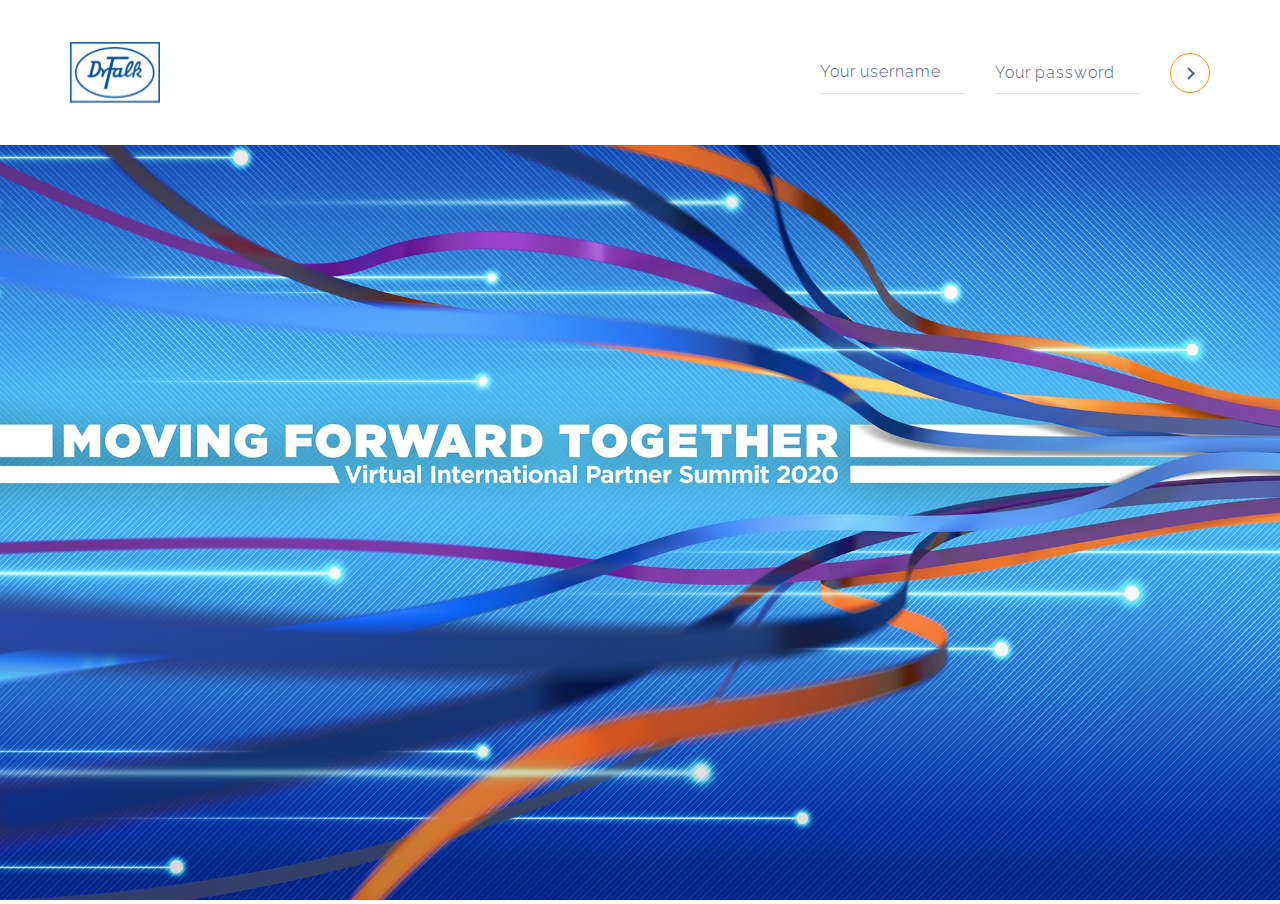
==== index.html @ 7efe1118 "Initial commit" ====
<!DOCTYPE html>
<html lang="de">

<head>
  <meta charset="utf-8" />
  <meta http-equiv="X-UA-Compatible" content="IE=edge" />
  <meta name="type" content="website" />
  <meta name="description" content="default" />
  <meta name="viewport" content="width=device-width, initial-scale=1 user-scalable=0" />
  <meta property="og:image" content="" />
  <title>Dr Falk</title>
  <link rel="stylesheet" href="css/app.css" />
  <link rel="stylesheet" href="js/fancybox/jquery.fancybox.min.css" />
  <link rel="shortcut icon" href="./img/fav/favicon.ico" type="image/x-icon">
  <meta name="msapplication-TileColor" content="" />
  <meta name="theme-color" content="#ffffff" />
</head>

<body class="enter-page">
  <header>
    <div class="wrapper">
      <div class="enter-container">
        <div class="enter-branding">
          <a href="/" title="branding">
            <img class="enter-branding__image" src="./img/logo.svg" alt="Company Logo" />
          </a>
        </div>
        <div class="enter-form">
          <form action="" class="form form-signup">
            <input id="signup-name" type="text" name="user_name" placeholder="Your username" required>
            <input id="signup-password" type="password" autocomplete="on" name="user_password"
              placeholder="Your password" required>
            <button class="disabled" id="submit" type="submit"></button>
          </form>
        </div>
      </div>
    </div>
  </header>
  <main>
    <section class="main-bg">
      <div class="picture">
        <img class="hero__image" src="./img/hero.jpg" alt="Hero img" />
      </div>
    </section>
  </main>
  <script src="./js/jquery-3.5.1.min.js"></script>
  <script src="./js/pass.js"></script>
</body>

</html>
---- css/app.css ----
@charset "UTF-8";
/* font-family: "Raleway"; */
@font-face {
  font-family: "Raleway-Light";
  src: url("../fonts/Raleway-Light.ttf");
  font-weight: 300;
  font-style: normal;
  font-display: block;
}

@font-face {
  font-family: "Raleway-Regular";
  src: url("../fonts/Raleway-Regular.ttf");
  font-weight: 400;
  font-style: normal;
  font-display: block;
}

@font-face {
  font-family: "Raleway-Medium";
  src: url("../fonts/Raleway-Medium.ttf");
  font-weight: 500;
  font-style: normal;
  font-display: block;
}

@font-face {
  font-family: "Raleway-SemiBold";
  src: url("../fonts/Raleway-SemiBold.ttf");
  font-weight: 600;
  font-style: normal;
  font-display: block;
}

@font-face {
  font-family: "Raleway-Bold";
  src: url("../fonts/Raleway-Bold.ttf");
  font-weight: 700;
  font-style: normal;
  font-display: block;
}

@font-face {
  font-family: 'fontello';
  src: url("../fonts/fontello/fontello.eot?87570221");
  src: url("../fonts/fontello/fontello.eot?87570221#iefix") format("embedded-opentype"), url("../fonts/fontello/fontello.woff2?87570221") format("woff2"), url("../fonts/fontello/fontello.woff?87570221") format("woff"), url("../fonts/fontello/fontello.ttf?87570221") format("truetype"), url("../fonts/fontello/fontello.svg?87570221#fontello") format("svg");
  font-weight: normal;
  font-style: normal;
}

/**
 *  Clearfix
 *
 *  Usage: append to container, that contains floated elements - @include clearfix;
 */
/**
 *  «Respond to» mixin
 *
 *  Mixin to manage responsive breakpoints
 *  @param {String} $breakpoint - Breakpoint name
 *  @author Hugo Giraudel
 *
 *  @require $breakpoints
 */
/**
 *  Placeholder
 *
 *  Usage: append to input fields
 */
/**
 *  Colors
 */
/**
 *  Fonts
 */
/**
 *  Global elements
 */
/**
 *  Reset defaults
 */
html,
body {
  height: 100%;
  font-family: "Raleway-Light";
  margin: 0;
  padding: 0;
  color: #312E2A;
  -webkit-transition: all 0.3s ease-in-out;
  transition: all 0.3s ease-in-out;
}

body.active {
  overflow: hidden;
}

body.enter-page {
  position: relative;
}

body.enter-page header {
  position: absolute;
  background: white;
  width: 100%;
  top: 0;
  right: 0;
}

main,
.main-bg,
.picture {
  height: inherit;
}

ul {
  margin: 0;
  padding: 0;
  list-style: none;
}

a {
  text-decoration: none;
  color: #0050A0;
}

img {
  width: 100%;
  height: 100%;
}

.wrapper {
  max-width: 1440px;
  padding: 0 70px;
  width: 100%;
  display: -webkit-box;
  display: -ms-flexbox;
  display: flex;
  margin: 0 auto;
  -webkit-box-sizing: border-box;
          box-sizing: border-box;
}

@media (max-width: 1024px) {
  .wrapper {
    padding: 0 20px;
  }
}

.general-wrapper {
  display: -webkit-box;
  display: -ms-flexbox;
  display: flex;
  -webkit-box-align: stretch;
      -ms-flex-align: stretch;
          align-items: stretch;
  -webkit-box-pack: stretch;
      -ms-flex-pack: stretch;
          justify-content: stretch;
  min-height: 100vh;
  -webkit-box-orient: vertical;
  -webkit-box-direction: normal;
      -ms-flex-direction: column;
          flex-direction: column;
  overflow: hidden;
}

.general-wrapper main {
  margin-top: 140px;
  background-color: #F9F8FC;
  -webkit-box-flex: 1;
      -ms-flex-positive: 1;
          flex-grow: 1;
}

@media (max-width: 768px) {
  .general-wrapper main {
    margin-top: 78px;
  }
}

/**
 *  Grids generator.
 *
 *  @author   Luke Kortunov
 *  @version  1.0
 */
.container {
  margin: 0 auto;
  -webkit-box-sizing: border-box;
          box-sizing: border-box;
  width: 1200px;
  padding: 0 0;
  max-width: 100%;
}

@media all and (max-width: 1200px) {
  .container {
    width: 1200px;
    padding: 0 10px;
  }
}

@media all and (max-width: 980px) {
  .container {
    width: calc( 100% - 20px);
    padding: 0 10px;
  }
}

.container .row {
  display: -webkit-box;
  display: -ms-flexbox;
  display: flex;
  -webkit-box-flex: 0;
      -ms-flex-positive: 0;
          flex-grow: 0;
  -ms-flex-negative: 0;
      flex-shrink: 0;
  width: 1200px;
  max-width: 100%;
}

@media all and (max-width: 1200px) {
  .container .row {
    width: 1180px;
  }
}

@media all and (max-width: 767px) {
  .container .row {
    -webkit-box-orient: vertical;
    -webkit-box-direction: normal;
        -ms-flex-direction: column;
            flex-direction: column;
    width: 100%;
  }
}

.container .row .col {
  width: 100px;
  padding: 0 15px;
  -webkit-box-sizing: border-box;
          box-sizing: border-box;
}

@media all and (max-width: 1200px) {
  .container .row .col {
    width: 98.33333px;
    padding: 0 10px;
  }
}

@media all and (max-width: 980px) {
  .container .row .col {
    width: 100%;
    padding: 0 10px;
  }
}

.container .row .col.col-1 {
  width: 100px;
}

@media all and (max-width: 1200px) {
  .container .row .col.col-1 {
    width: 98.33333px;
    padding: 0 10px;
  }
}

@media all and (max-width: 767px) {
  .container .row .col.col-1 {
    width: 100%;
    padding: 0 10px;
  }
}

.container .row .col.col-2 {
  width: 200px;
}

@media all and (max-width: 1200px) {
  .container .row .col.col-2 {
    width: 196.66667px;
    padding: 0 10px;
  }
}

@media all and (max-width: 767px) {
  .container .row .col.col-2 {
    width: 100%;
    padding: 0 10px;
  }
}

.container .row .col.col-3 {
  width: 300px;
}

@media all and (max-width: 1200px) {
  .container .row .col.col-3 {
    width: 295px;
    padding: 0 10px;
  }
}

@media all and (max-width: 767px) {
  .container .row .col.col-3 {
    width: 100%;
    padding: 0 10px;
  }
}

.container .row .col.col-4 {
  width: 400px;
}

@media all and (max-width: 1200px) {
  .container .row .col.col-4 {
    width: 393.33333px;
    padding: 0 10px;
  }
}

@media all and (max-width: 767px) {
  .container .row .col.col-4 {
    width: 100%;
    padding: 0 10px;
  }
}

.container .row .col.col-5 {
  width: 500px;
}

@media all and (max-width: 1200px) {
  .container .row .col.col-5 {
    width: 491.66667px;
    padding: 0 10px;
  }
}

@media all and (max-width: 767px) {
  .container .row .col.col-5 {
    width: 100%;
    padding: 0 10px;
  }
}

.container .row .col.col-6 {
  width: 600px;
}

@media all and (max-width: 1200px) {
  .container .row .col.col-6 {
    width: 590px;
    padding: 0 10px;
  }
}

@media all and (max-width: 767px) {
  .container .row .col.col-6 {
    width: 100%;
    padding: 0 10px;
  }
}

.container .row .col.col-7 {
  width: 700px;
}

@media all and (max-width: 1200px) {
  .container .row .col.col-7 {
    width: 688.33333px;
    padding: 0 10px;
  }
}

@media all and (max-width: 767px) {
  .container .row .col.col-7 {
    width: 100%;
    padding: 0 10px;
  }
}

.container .row .col.col-8 {
  width: 800px;
}

@media all and (max-width: 1200px) {
  .container .row .col.col-8 {
    width: 786.66667px;
    padding: 0 10px;
  }
}

@media all and (max-width: 767px) {
  .container .row .col.col-8 {
    width: 100%;
    padding: 0 10px;
  }
}

.container .row .col.col-9 {
  width: 900px;
}

@media all and (max-width: 1200px) {
  .container .row .col.col-9 {
    width: 885px;
    padding: 0 10px;
  }
}

@media all and (max-width: 767px) {
  .container .row .col.col-9 {
    width: 100%;
    padding: 0 10px;
  }
}

.container .row .col.col-10 {
  width: 1000px;
}

@media all and (max-width: 1200px) {
  .container .row .col.col-10 {
    width: 983.33333px;
    padding: 0 10px;
  }
}

@media all and (max-width: 767px) {
  .container .row .col.col-10 {
    width: 100%;
    padding: 0 10px;
  }
}

.container .row .col.col-11 {
  width: 1100px;
}

@media all and (max-width: 1200px) {
  .container .row .col.col-11 {
    width: 1081.66667px;
    padding: 0 10px;
  }
}

@media all and (max-width: 767px) {
  .container .row .col.col-11 {
    width: 100%;
    padding: 0 10px;
  }
}

.container .row .col.col-12 {
  width: 1200px;
}

@media all and (max-width: 1200px) {
  .container .row .col.col-12 {
    width: 1180px;
    padding: 0 10px;
  }
}

@media all and (max-width: 767px) {
  .container .row .col.col-12 {
    width: 100%;
    padding: 0 10px;
  }
}

/**
 *  Clearfix
 *
 *  Usage: append to container, that contains floated elements - @include clearfix;
 */
/**
 *  «Respond to» mixin
 *
 *  Mixin to manage responsive breakpoints
 *  @param {String} $breakpoint - Breakpoint name
 *  @author Hugo Giraudel
 *
 *  @require $breakpoints
 */
/**
 *  Placeholder
 *
 *  Usage: append to input fields
 */
#overlay {
  top: 0;
  left: 0;
  width: 100%;
  height: 100%;
  display: none;
  position: fixed;
  -webkit-box-align: center;
      -ms-flex-align: center;
          align-items: center;
  -webkit-box-pack: center;
      -ms-flex-pack: center;
          justify-content: center;
  background-color: rgba(0, 0, 0, 0.75);
}

#overlay .modal {
  -webkit-box-flex: 1;
      -ms-flex-positive: 1;
          flex-grow: 1;
  display: none;
  max-width: 50%;
  max-height: 70%;
  min-width: 320px;
  -ms-flex-preferred-size: auto;
      flex-basis: auto;
  min-height: 320px;
  background-color: #ffffff;
}

.spinner {
  display: block;
  -webkit-box-sizing: border-box;
          box-sizing: border-box;
  cursor: pointer;
  z-index: 102;
  height: 13px;
  width: 22px;
  margin: 6px 2px;
}

@media (min-width: 769px) {
  .spinner {
    display: none;
  }
}

.spinner .spinner-line {
  -webkit-transition: all 0.3s;
  transition: all 0.3s;
  -webkit-box-sizing: border-box;
          box-sizing: border-box;
  position: absolute;
  height: 2px;
  width: 20px;
  background-color: #506479;
}

.spinner .horizontal {
  -webkit-transition: all 0.3s;
  transition: all 0.3s;
  -webkit-box-sizing: border-box;
          box-sizing: border-box;
  position: relative;
  float: left;
  margin-top: 3px;
}

.spinner .diagonal.part-1 {
  position: relative;
  -webkit-transition: all 0.3s;
  transition: all 0.3s;
  -webkit-box-sizing: border-box;
          box-sizing: border-box;
  float: left;
}

.spinner .diagonal.part-2 {
  -webkit-transition: all 0.3s;
  transition: all 0.3s;
  -webkit-box-sizing: border-box;
          box-sizing: border-box;
  position: relative;
  float: left;
  margin-top: 3px;
}

.spinner .spinner-line.active.horizontal {
  -webkit-transition: all 0.3s;
  transition: all 0.3s;
  -webkit-box-sizing: border-box;
          box-sizing: border-box;
  opacity: 0;
  margin-top: 0;
}

.spinner .spinner-line.active.diagonal.part-1 {
  -webkit-transition: all 0.3s;
  transition: all 0.3s;
  -webkit-box-sizing: border-box;
          box-sizing: border-box;
  -webkit-transform: rotate(135deg);
          transform: rotate(135deg);
  margin-top: 6px;
}

.spinner .spinner-line.active.diagonal.part-2 {
  -webkit-transition: all 0.3s;
  transition: all 0.3s;
  -webkit-box-sizing: border-box;
          box-sizing: border-box;
  -webkit-transform: rotate(-135deg);
          transform: rotate(-135deg);
  margin-top: -4px;
}

button,
.button {
  -webkit-transition: all 0.3s ease-in-out;
  transition: all 0.3s ease-in-out;
  cursor: pointer;
  font-family: "Raleway-Bold";
  font-size: 14px;
  line-height: 30px;
  letter-spacing: -0.015em;
  background-color: #ffffff;
  color: #506479;
  padding: 0 32px;
  border: 1px solid #F39100;
  -webkit-box-sizing: border-box;
          box-sizing: border-box;
  border-radius: 50px;
}

button:hover,
.button:hover {
  -webkit-transition: all 0.3s ease-in-out;
  transition: all 0.3s ease-in-out;
  color: #ffffff;
  background-color: #F39100;
}

button:focus, button:active,
.button:focus,
.button:active {
  outline: none;
}

.video-popup--close {
  position: absolute;
  cursor: pointer;
  display: -webkit-box;
  display: -ms-flexbox;
  display: flex;
  width: 70px;
  height: 70px;
  background-color: #F39100;
  -webkit-box-align: center;
      -ms-flex-align: center;
          align-items: center;
  text-align: center;
  -webkit-box-pack: center;
      -ms-flex-pack: center;
          justify-content: center;
  top: 0;
  right: 0;
  z-index: 2;
}

@media (max-width: 768px) {
  .video-popup--close {
    width: 45px;
    height: 45px;
  }
}

.video-popup--close:before {
  -webkit-transition: all 0.3s ease-in-out;
  transition: all 0.3s ease-in-out;
  position: absolute;
  content: '';
  background-color: #ffffff;
  height: 3px;
  width: 22px;
  border-radius: 50px;
  -webkit-transform: rotate(135deg);
          transform: rotate(135deg);
}

.video-popup--close:after {
  -webkit-transition: all 0.3s ease-in-out;
  transition: all 0.3s ease-in-out;
  position: absolute;
  content: '';
  background-color: #ffffff;
  height: 3px;
  width: 22px;
  border-radius: 50px;
  -webkit-transform: rotate(-135deg);
          transform: rotate(-135deg);
}

.video-popup--close:hover:after {
  -webkit-transition: all 0.3s ease-in-out;
  transition: all 0.3s ease-in-out;
  -webkit-transform: rotate(-135deg) scale(1.5);
          transform: rotate(-135deg) scale(1.5);
}

.video-popup--close:hover:before {
  -webkit-transition: all 0.3s ease-in-out;
  transition: all 0.3s ease-in-out;
  -webkit-transform: rotate(135deg) scale(1.5);
          transform: rotate(135deg) scale(1.5);
}

.sdnicbsun-play:before {
  content: "" !important;
  position: absolute;
  top: 0;
  left: 0;
  width: 94px;
  height: 94px;
  display: block;
  background-color: rgba(243, 145, 0, 0.5);
  border-radius: 50%;
  background-image: url(../img/play-button.svg);
  background-position: center;
  background-repeat: no-repeat;
}

/**components*/
header .header-fixed-wrapper {
  position: fixed;
  top: 0;
  left: 0;
  width: 100%;
  -webkit-box-sizing: border-box;
          box-sizing: border-box;
  background-color: white;
  z-index: 1001;
}

header .header-fixed-wrapper .wrapper {
  display: -webkit-box;
  display: -ms-flexbox;
  display: flex;
  -webkit-box-align: center;
      -ms-flex-align: center;
          align-items: center;
  -webkit-box-pack: justify;
      -ms-flex-pack: justify;
          justify-content: space-between;
  padding-top: 37px;
  padding-bottom: 37px;
}

@media (max-width: 768px) {
  header .header-fixed-wrapper .wrapper {
    padding-top: 20px;
    padding-bottom: 20px;
  }
}

header .header-fixed-wrapper .header__navigation {
  margin-left: auto;
}

@media (max-width: 768px) {
  header .header-fixed-wrapper .header__navigation {
    -webkit-transition: all 0.3s ease-in-out;
    transition: all 0.3s ease-in-out;
    display: block;
    position: fixed;
    right: 0;
    top: 0;
    -ms-flex-wrap: wrap;
        flex-wrap: wrap;
    width: 0;
    background-color: white;
    height: 100%;
    overflow: hidden;
    z-index: 5;
  }
  header .header-fixed-wrapper .header__navigation.active {
    -webkit-transition: all 0.3s ease-in-out;
    transition: all 0.3s ease-in-out;
    width: 50%;
  }
}

@media (max-width: 768px) and (max-width: 640px) {
  header .header-fixed-wrapper .header__navigation.active {
    width: 75%;
    overflow: auto;
  }
}

header .header-fixed-wrapper .header__navigation .bar-branding {
  display: none;
}

@media (max-width: 768px) {
  header .header-fixed-wrapper .header__navigation .bar-branding {
    display: block;
    position: absolute;
    top: 30px;
    left: 40px;
  }
}

header .header-fixed-wrapper .header__navigation .bar-branding .branding__image {
  max-width: 80px;
}

@media (max-width: 768px) {
  header .header-fixed-wrapper .header__navigation .navbar {
    padding: 110px 20px;
  }
}

header .header-fixed-wrapper .header__navigation .navbar .navbar__list {
  display: -webkit-box;
  display: -ms-flexbox;
  display: flex;
  -webkit-box-align: center;
      -ms-flex-align: center;
          align-items: center;
}

@media (max-width: 768px) {
  header .header-fixed-wrapper .header__navigation .navbar .navbar__list {
    display: block;
  }
}

header .header-fixed-wrapper .header__navigation .navbar li {
  -webkit-transition: all 0.3s ease-in-out;
  transition: all 0.3s ease-in-out;
  position: relative;
  padding-bottom: 10px;
  margin-right: 42px;
}

@media (max-width: 992px) {
  header .header-fixed-wrapper .header__navigation .navbar li {
    margin-right: 20px;
  }
}

@media (max-width: 768px) {
  header .header-fixed-wrapper .header__navigation .navbar li {
    margin-right: 0;
    padding: 20px 15px 20px;
  }
}

header .header-fixed-wrapper .header__navigation .navbar li.active:before {
  -webkit-transition: all 0.3s ease-in-out;
  transition: all 0.3s ease-in-out;
  position: absolute;
  content: '';
  display: block;
  width: 7px;
  height: 7px;
  background: #F39100;
  border-radius: 50%;
  bottom: 0;
  left: 50%;
  -webkit-transform: translateX(-50%);
          transform: translateX(-50%);
}

@media (max-width: 768px) {
  header .header-fixed-wrapper .header__navigation .navbar li.active:before {
    bottom: auto;
    top: 50%;
    left: 0;
    -webkit-transform: translateX(0);
            transform: translateX(0);
    -webkit-transform: translateY(-50%);
            transform: translateY(-50%);
  }
}

header .header-fixed-wrapper .header__navigation .navbar li.active a {
  font-family: "Raleway-Bold";
}

header .header-fixed-wrapper .header__navigation .navbar li a {
  font-family: "Raleway-Regular";
  font-size: 16px;
  color: #506479;
}

header .header-fixed-wrapper .header__navigation .navbar li:last-child {
  margin-right: 0;
}

header .branding__image {
  max-width: 90px;
}

@media (max-width: 768px) {
  header .branding__image {
    max-width: 50px;
  }
}

.overflow-menu {
  -webkit-transition: all 0.3s ease-in-out;
  transition: all 0.3s ease-in-out;
  z-index: -1;
  opacity: 0;
}

.header__navigation.active + .overflow-menu {
  -webkit-transition: all 0.3s ease-in-out;
  transition: all 0.3s ease-in-out;
  background-color: #506479;
  position: fixed;
  opacity: 0.8;
  width: 100vw;
  height: 100vh;
  top: 0;
  bottom: 0;
  left: 0;
  right: 0;
  z-index: 2;
}

.media,
.stream,
.survey {
  padding: 48px 0 60px;
}

.media .media-box,
.stream .media-box,
.survey .media-box {
  margin: 60px 0 0;
}

.media-main-title,
.stream-main-title,
.survey-main-title {
  max-width: 650px;
  padding-left: 90px;
}

@media (max-width: 992px) {
  .media-main-title,
  .stream-main-title,
  .survey-main-title {
    max-width: 100%;
    padding: 0 40px 0 20px;
  }
}

@media (max-width: 640px) {
  .media-main-title,
  .stream-main-title,
  .survey-main-title {
    padding: 0 20px 0 0;
  }
}

.media-main-title--text,
.stream-main-title--text,
.survey-main-title--text {
  max-width: 100%;
  margin-bottom: 22px;
}

.media-main-title--text .text-conteiner,
.stream-main-title--text .text-conteiner,
.survey-main-title--text .text-conteiner {
  display: -webkit-box;
  display: -ms-flexbox;
  display: flex;
  -ms-flex-wrap: wrap;
      flex-wrap: wrap;
}

.media-main-title--text .text-conteiner p,
.stream-main-title--text .text-conteiner p,
.survey-main-title--text .text-conteiner p {
  max-width: 530px;
  font-size: 18px;
  line-height: 30px;
  letter-spacing: -0.015em;
  margin-right: auto;
}

.media-title,
.stream-title,
.survey-title {
  font-family: "Raleway-Bold";
  font-size: 18px;
  line-height: 30px;
  letter-spacing: -0.015em;
  color: #506479;
  margin: 0;
}

.media-subtitle,
.stream-subtitle,
.survey-subtitle {
  max-width: 650px;
  font-family: "Raleway-Bold";
  font-size: 60px;
  line-height: 75px;
  letter-spacing: -0.015em;
  color: #0050A0;
  margin: 30px 0 15px 0;
}

@media (max-width: 468px) {
  .media-subtitle,
  .stream-subtitle,
  .survey-subtitle {
    font-size: 40px;
    line-height: 45px;
  }
}

.media-text,
.stream-text,
.survey-text {
  font-family: "Raleway-Regular";
  font-size: 16px;
  line-height: 35px;
  letter-spacing: -0.015em;
  color: #312E2A;
  max-width: 487px;
}

@media (max-width: 992px) {
  .media-text,
  .stream-text,
  .survey-text {
    max-width: 100%;
  }
}

.enter-container {
  width: 100%;
  display: -webkit-box;
  display: -ms-flexbox;
  display: flex;
  -webkit-box-pack: justify;
      -ms-flex-pack: justify;
          justify-content: space-between;
  padding: 40px 0;
}

@media (max-width: 640px) {
  .enter-container {
    -webkit-box-orient: vertical;
    -webkit-box-direction: normal;
        -ms-flex-direction: column;
            flex-direction: column;
  }
}

.enter-container .enter-branding__image {
  max-width: 90px;
}

.enter-container .enter-form {
  display: -webkit-box;
  display: -ms-flexbox;
  display: flex;
  -webkit-box-align: center;
      -ms-flex-align: center;
          align-items: center;
}

@media (max-width: 640px) {
  .enter-container .enter-form {
    padding: 40px 0 0;
  }
}

.enter-container .enter-form form {
  height: 100%;
  -webkit-box-align: center;
      -ms-flex-align: center;
          align-items: center;
  text-align: center;
  display: -webkit-box;
  display: -ms-flexbox;
  display: flex;
}

@media (max-width: 640px) {
  .enter-container .enter-form form {
    -ms-flex-wrap: wrap;
        flex-wrap: wrap;
    margin: auto;
  }
}

.enter-container .enter-form form input {
  -webkit-appearance: none;
  -moz-appearance: none;
  appearance: none;
  line-height: 2;
  border-radius: 0;
  -webkit-transition: all 0.3s ease-in-out;
  transition: all 0.3s ease-in-out;
  font-family: "Raleway-Light";
  font-size: 16px;
  letter-spacing: 0.89px;
  color: #506479;
  -webkit-box-sizing: border-box;
          box-sizing: border-box;
  background: transparent;
  border: none;
  border-bottom: 1px solid #E5E5E5;
  width: 145px;
  padding: 5px 0;
  margin-right: 30px;
  outline: none;
}

@media (max-width: 640px) {
  .enter-container .enter-form form input {
    width: 100%;
    margin: 20px 0;
  }
}

.enter-container .enter-form form input[type="password"] {
  /* For safety - reset parent styles, that can break glyph codes*/
  font-variant: normal;
  text-transform: none;
  letter-spacing: 5px;
  -webkit-appearance: none;
  -moz-appearance: none;
  appearance: none;
  line-height: 2;
  border-radius: 0;
  font-family: "fontello";
  font-size: 16px;
}

.enter-container .enter-form form input::-webkit-input-placeholder {
  -webkit-appearance: none;
  -moz-appearance: none;
  appearance: none;
  border-radius: 0;
  font-family: "Raleway-Light";
  font-size: 16px;
  letter-spacing: 0.89px;
  color: #506479;
  background: transparent;
}

.enter-container .enter-form form input:-ms-input-placeholder {
  -webkit-appearance: none;
  -moz-appearance: none;
  appearance: none;
  border-radius: 0;
  font-family: "Raleway-Light";
  font-size: 16px;
  letter-spacing: 0.89px;
  color: #506479;
  background: transparent;
}

.enter-container .enter-form form input::-ms-input-placeholder {
  -webkit-appearance: none;
  -moz-appearance: none;
  appearance: none;
  border-radius: 0;
  font-family: "Raleway-Light";
  font-size: 16px;
  letter-spacing: 0.89px;
  color: #506479;
  background: transparent;
}

.enter-container .enter-form form input::placeholder {
  -webkit-appearance: none;
  -moz-appearance: none;
  appearance: none;
  border-radius: 0;
  font-family: "Raleway-Light";
  font-size: 16px;
  letter-spacing: 0.89px;
  color: #506479;
  background: transparent;
}

.enter-container .enter-form form button {
  cursor: pointer;
  -webkit-transition: all 0.3s ease-in-out;
  transition: all 0.3s ease-in-out;
  width: 40px;
  height: 40px;
  border-radius: 50%;
  padding: 0;
  background-color: #F39100;
  border: 1px solid #F39100;
  position: relative;
  pointer-events: auto;
  outline: none;
}

@media (max-width: 640px) {
  .enter-container .enter-form form button {
    margin: auto;
  }
}

.enter-container .enter-form form button:before {
  -webkit-transition: all 0.3s ease-in-out;
  transition: all 0.3s ease-in-out;
  position: absolute;
  content: '';
  background-color: #ffffff;
  width: 9px;
  height: 2px;
  display: block;
  border-radius: 6px;
  top: 45%;
  left: 52%;
  -webkit-transform: translate(-50%, -50%) rotate(45deg);
          transform: translate(-50%, -50%) rotate(45deg);
}

.enter-container .enter-form form button:after {
  -webkit-transition: all 0.3s ease-in-out;
  transition: all 0.3s ease-in-out;
  position: absolute;
  content: '';
  background-color: #ffffff;
  width: 9px;
  height: 2px;
  display: block;
  border-radius: 6px;
  top: 58%;
  left: 52%;
  -webkit-transform: translate(-50%, -50%) rotate(-45deg);
          transform: translate(-50%, -50%) rotate(-45deg);
}

.enter-container .enter-form form button.disabled {
  -webkit-transition: all 0.3s ease-in-out;
  transition: all 0.3s ease-in-out;
  pointer-events: none;
  background-color: transparent;
}

.enter-container .enter-form form button.disabled:before {
  -webkit-transition: all 0.3s ease-in-out;
  transition: all 0.3s ease-in-out;
  background-color: #506479;
}

.enter-container .enter-form form button.disabled:after {
  -webkit-transition: all 0.3s ease-in-out;
  transition: all 0.3s ease-in-out;
  background-color: #506479;
}

.main-bg .picture .hero__image {
  -o-object-fit: cover;
     object-fit: cover;
  -o-object-position: left;
     object-position: left;
}

.stream .wrapper--timer {
  padding-right: 0;
  -ms-flex-wrap: wrap;
      flex-wrap: wrap;
}

@media (max-width: 1280px) {
  .stream .wrapper--timer {
    display: -webkit-box;
    display: -ms-flexbox;
    display: flex;
    -webkit-box-orient: vertical;
    -webkit-box-direction: normal;
        -ms-flex-direction: column;
            flex-direction: column;
  }
}

@media (max-width: 1280px) {
  .stream-main-title {
    max-width: 100%;
    margin-right: 70px;
  }
}

@media (max-width: 1024px) {
  .stream-main-title {
    margin-right: 0;
  }
}

.stream-box {
  -webkit-transition: all 0.3s ease-in-out;
  transition: all 0.3s ease-in-out;
  position: relative;
  margin-top: 160px;
  margin-left: auto;
  height: 575px;
  max-width: 510px;
  width: 100%;
  -webkit-box-sizing: border-box;
          box-sizing: border-box;
}

.stream-box h2 {
  position: absolute;
  top: -128px;
  left: 0;
  width: 500px;
  font-family: "Raleway-Bold";
  font-size: 27px;
  color: #0050A0;
  -webkit-transform: translateX(-67px);
          transform: translateX(-67px);
}

@media (max-width: 640px) {
  .stream-box h2 {
    -webkit-transform: translateX(-10px);
            transform: translateX(-10px);
    width: auto;
    padding-right: 10px;
  }
}

.stream-box:before {
  -webkit-transition: all 0.3s ease-in-out;
  transition: all 0.3s ease-in-out;
  position: absolute;
  left: -122px;
  bottom: -38px;
  content: '';
  display: block;
  width: 518px;
  height: 450px;
  background-image: -webkit-repeating-radial-gradient(center center, #2DAFE6, #2DAFE6, transparent 2px, transparent 100%);
  background-size: 20px 20px;
}

.stream-box--container {
  margin-left: auto;
}

@media (max-width: 1280px) {
  .stream-box--container {
    margin-top: 60px;
    margin-left: 0;
  }
}

.stream-box--wrapper {
  background: #8C1E82;
  color: #ffffff;
  position: relative;
  height: 100%;
}

.stream-box--wrapper-video {
  width: 510px;
  height: auto;
  margin-left: auto;
  background-color: transparent;
}

@media (max-width: 1280px) {
  .stream-box--wrapper-video {
    width: auto;
    margin-left: initial;
    margin-right: 70px;
    margin-bottom: 60px;
  }
}

@media (max-width: 1024px) {
  .stream-box--wrapper-video {
    margin-right: 20px;
  }
}

.stream-box--timer {
  -webkit-transition: all 0.3s ease-in-out;
  transition: all 0.3s ease-in-out;
  opacity: 1;
  padding: 50px 90px 75px 96px;
}

@media (max-width: 468px) {
  .stream-box--timer {
    padding: 40px 40px;
  }
}

.stream-box--timer .timer-title {
  font-size: 35px;
  line-height: 40px;
  letter-spacing: -0.015em;
  max-width: 240px;
  margin: 0 0 25px 0;
}

.stream-box--timer .days,
.stream-box--timer .hours,
.stream-box--timer .minutes,
.stream-box--timer .seconds {
  font-family: "Raleway-Bold";
  font-size: 120px;
  line-height: 120px;
  letter-spacing: -0.015em;
}

.stream-box--timer .timer-day,
.stream-box--timer .timer-hrs,
.stream-box--timer .timer-min,
.stream-box--timer .timer-sec {
  font-family: "Raleway-Bold";
  font-size: 20px;
  line-height: 30px;
  letter-spacing: -0.015em;
  color: rgba(255, 255, 255, 0.5);
}

.stream-box--timer .days-block,
.stream-box--timer .hours-block,
.stream-box--timer .minutes-block,
.stream-box--timer .seconds-block {
  display: -webkit-box;
  display: -ms-flexbox;
  display: flex;
  -webkit-box-align: baseline;
      -ms-flex-align: baseline;
          align-items: baseline;
}

.stream-box--timer .days-block span,
.stream-box--timer .hours-block span,
.stream-box--timer .minutes-block span,
.stream-box--timer .seconds-block span {
  width: 50%;
  display: block;
}

.stream-box--timer .days-block span:first-child,
.stream-box--timer .hours-block span:first-child,
.stream-box--timer .minutes-block span:first-child,
.stream-box--timer .seconds-block span:first-child {
  margin-right: 40px;
  -webkit-box-sizing: border-box;
          box-sizing: border-box;
}

.stream-box--video {
  -webkit-transition: all 0.3s ease-in-out;
  transition: all 0.3s ease-in-out;
  position: relative;
  opacity: 0;
  pointer-events: none;
  width: 618px;
  height: 347px;
  background-color: #9d9d9d;
  position: absolute;
  top: 50%;
  left: -50%;
  -webkit-transform: translateY(-50%);
          transform: translateY(-50%);
}

@media (max-width: 1439px) {
  .stream-box--video {
    left: -30%;
  }
}

@media (max-width: 1280px) {
  .stream-box--video {
    left: -50%;
  }
}

@media (max-width: 768px) {
  .stream-box--video {
    right: 10px;
    left: auto;
  }
}

@media (max-width: 640px) {
  .stream-box--video {
    width: 460px;
    height: auto;
    left: -18px;
  }
}

@media (max-width: 468px) {
  .stream-box--video {
    width: 300px;
    left: -10px;
  }
}

.stream-box--video .video__lining {
  display: -webkit-box;
  display: -ms-flexbox;
  display: flex;
  -webkit-box-align: center;
      -ms-flex-align: center;
          align-items: center;
  -webkit-box-pack: center;
      -ms-flex-pack: center;
          justify-content: center;
  position: relative;
  width: 100%;
  height: 100%;
  overflow: hidden;
}

.stream-box--video .video__lining:hover {
  -webkit-transition: all 0.3s ease-in-out;
  transition: all 0.3s ease-in-out;
}

.stream-box--video .video__lining:hover .video__heading-icon {
  -webkit-transition: all 0.3s ease-in-out;
  transition: all 0.3s ease-in-out;
  -webkit-transform: translate(-50%, -50%) scale(1.1);
          transform: translate(-50%, -50%) scale(1.1);
}

.stream-box--video .video__lining:before {
  content: '';
  position: absolute;
  top: 0;
  right: 0;
  width: 100%;
  height: 100%;
  display: block;
  opacity: 0.65;
  background: #000;
}

.stream-box--video .video__image {
  width: 100%;
  position: static;
  max-width: unset;
  height: auto;
}

.stream-box--video .video__image_ie {
  position: relative;
  z-index: 0;
  display: none;
}

.stream-box--video .video__heading-icon {
  -webkit-transition: all 0.3s ease-in-out;
  transition: all 0.3s ease-in-out;
  position: absolute;
  top: 50%;
  left: 50%;
  -webkit-transform: translate(-50%, -50%);
          transform: translate(-50%, -50%);
  width: 94px;
  height: 94px;
  display: -webkit-box;
  display: -ms-flexbox;
  display: flex;
  -webkit-box-align: center;
      -ms-flex-align: center;
          align-items: center;
  -webkit-box-pack: center;
      -ms-flex-pack: center;
          justify-content: center;
  background-color: rgba(243, 145, 0, 0.5);
  border-radius: 50%;
}

.stream-box.active {
  -webkit-transition: all 0.3s ease-in-out;
  transition: all 0.3s ease-in-out;
  -webkit-transform: translateY(75px);
          transform: translateY(75px);
}

.stream-box.active:before {
  -webkit-transition: all 0.3s ease-in-out;
  transition: all 0.3s ease-in-out;
  position: absolute;
  left: -128px;
  bottom: 0px;
  bottom: auto;
  top: 50%;
  -webkit-transform: translateY(-50%);
          transform: translateY(-50%);
}

.stream-box.active .stream-box--timer {
  -webkit-transition: all 0.3s ease-in-out;
  transition: all 0.3s ease-in-out;
  opacity: 0;
  pointer-events: none;
}

.stream-box.active .stream-box--video {
  -webkit-transition: all 0.3s ease-in-out;
  transition: all 0.3s ease-in-out;
  opacity: 1;
  pointer-events: all;
}

@media (max-width: 1280px) {
  .stream-text {
    max-width: 100%;
    margin-right: 70px;
  }
}

@media (max-width: 1024px) {
  .stream-text {
    margin-right: 0;
  }
}

.stream .stream-table {
  font-size: 12px;
  line-height: 14px;
  margin-top: 40px;
  z-index: 1;
  position: relative;
}

@media (max-width: 768px) {
  .stream .stream-table {
    overflow: scroll;
  }
}

.stream .stream-table table {
  background-color: #ffffff;
  -webkit-box-shadow: 0px 4px 50px rgba(0, 0, 0, 0.1);
          box-shadow: 0px 4px 50px rgba(0, 0, 0, 0.1);
  width: 730px;
  border-spacing: 0;
}

.stream .stream-table th {
  font-family: "Raleway-Bold";
  background-color: #F39100;
  color: #ffffff;
  padding: 11px 0;
  width: 137px;
}

.stream .stream-table tr {
  text-align: left;
}

.stream .stream-table tr td:first-child {
  padding: 15px 40px 25px 15px;
  font-family: "Raleway-SemiBold";
}

.stream .stream-table tr td {
  padding-top: 15px;
  padding-bottom: 25px;
  color: #000;
}

.stream .seconds-block {
  display: none;
}

.ie .video__image_ie {
  display: block;
}

.ie .video picture {
  display: none;
}

.media {
  display: -webkit-box;
  display: -ms-flexbox;
  display: flex;
  -ms-flex-wrap: wrap;
      flex-wrap: wrap;
  padding-bottom: 0;
}

.media .wrapper {
  -webkit-box-orient: vertical;
  -webkit-box-direction: normal;
      -ms-flex-direction: column;
          flex-direction: column;
}

.media .media-box {
  margin: 60px 0 0;
  padding-left: 90px;
}

@media (max-width: 992px) {
  .media .media-box {
    padding: 0;
  }
}

.media .media-cards {
  display: -webkit-box;
  display: -ms-flexbox;
  display: flex;
  -ms-flex-wrap: wrap;
      flex-wrap: wrap;
  position: relative;
}

@media (max-width: 992px) {
  .media .media-cards {
    -webkit-box-pack: justify;
        -ms-flex-pack: justify;
            justify-content: space-between;
    max-width: 780px;
    margin: auto;
  }
}

@media screen and (max-width: 780px) {
  .media .media-cards {
    max-width: 700px;
    -webkit-box-pack: center;
        -ms-flex-pack: center;
            justify-content: center;
  }
}

.media .media-cards:before {
  position: absolute;
  content: "";
  display: block;
  width: 405px;
  height: 420px;
  background-image: -webkit-repeating-radial-gradient(center center, #2dafe6, #2dafe6, transparent 2px, transparent 100%);
  background-size: 22px 22px;
  left: -150px;
  top: 49%;
  -webkit-transform: translateY(-50%);
          transform: translateY(-50%);
}

.media .media-cards::after {
  position: absolute;
  content: "";
  display: block;
  width: 405px;
  height: 420px;
  background-image: -webkit-repeating-radial-gradient(center center, #2dafe6, #2dafe6, transparent 2px, transparent 100%);
  background-size: 22px 22px;
  right: -120px;
  top: -70px;
}

.media .media-card {
  background-color: #ffffff;
  -webkit-box-shadow: 0px 0px 50px rgba(0, 0, 0, 0.1);
          box-shadow: 0px 0px 50px rgba(0, 0, 0, 0.1);
  width: 360px;
  margin-bottom: 90px;
  margin-right: 30px;
  position: relative;
  z-index: 1;
}

@media (max-width: 992px) {
  .media .media-card {
    margin-right: 0;
    margin-bottom: 60px;
  }
}

.media .media-card--conteiner {
  padding: 20px 20px 30px;
}

.media .media-card--wrapper {
  position: relative;
  background-color: #ffffff;
}

.media .media-card--wrapper .img-box {
  position: relative;
}

.media .media-card--wrapper .img-box::before {
  position: absolute;
  content: "";
  width: 70px;
  height: 70px;
  background: url(../../img/play-button-bg.svg);
  background-position: center;
  background-repeat: no-repeat;
  top: 50%;
  left: 50%;
  -webkit-transform: translate(-50%, -50%);
          transform: translate(-50%, -50%);
}

.media .media-title {
  display: -webkit-box;
  display: -ms-flexbox;
  display: flex;
  -webkit-box-pack: justify;
      -ms-flex-pack: justify;
          justify-content: space-between;
  -ms-flex-wrap: wrap;
      flex-wrap: wrap;
  position: relative;
}

.media .media-title--headline p, .media .media-title--date p, .media .media-title--video-name p {
  margin: 0;
}

.media .media-title--headline {
  width: 50%;
  color: #0050A0;
}

.media .media-title--date {
  width: 50%;
  text-align: right;
  color: #506479;
}

.media .media-title--video-name {
  width: 100%;
  color: #0050A0;
}

.media .media-text,
.media .media-speakr {
  font-size: 14px;
  line-height: 21px;
  margin-bottom: 30px;
}

@media (max-width: 1360px) {
  .media--download .media-box {
    padding-left: 0;
  }
}

.media--download .download_filter--buttons {
  display: -webkit-box;
  display: -ms-flexbox;
  display: flex;
  -ms-flex-wrap: wrap;
      flex-wrap: wrap;
  margin: 10px 0 40px;
}

.media--download .download_filter--buttons-title {
  font-family: "Raleway-Bold";
  margin: 0 40px 0 0;
  color: #506479;
  font-size: 18px;
  line-height: 30px;
  min-width: 75px;
}

@media (max-width: 1280px) {
  .media--download .download_filter--buttons-title {
    padding: 20px 0;
  }
}

@media screen and (max-width: 675px) {
  .media--download .download_filter--buttons-title {
    width: 100%;
  }
}

.media--download .download_filter--buttons-list {
  display: -webkit-box;
  display: -ms-flexbox;
  display: flex;
  -webkit-box-align: center;
      -ms-flex-align: center;
          align-items: center;
}

@media screen and (max-width: 675px) {
  .media--download .download_filter--buttons-list {
    -webkit-box-orient: vertical;
    -webkit-box-direction: normal;
        -ms-flex-direction: column;
            flex-direction: column;
    margin: auto;
  }
}

.media--download .download_filter--buttons-list li {
  margin-right: 40px;
}

@media (max-width: 1280px) {
  .media--download .download_filter--buttons-list li {
    margin-right: 30px;
    padding: 20px 0;
  }
}

@media screen and (max-width: 675px) {
  .media--download .download_filter--buttons-list li {
    margin-right: 0;
  }
}

.media--download .download_filter--buttons-list li:last-child {
  margin-right: 0;
}

.media--download .download_filter--buttons-list button {
  -webkit-transition: all 0.3s ease-in-out;
  transition: all 0.3s ease-in-out;
  position: relative;
  font-family: "Raleway-Regular";
  font-size: 18px;
  line-height: 30px;
  color: #506479;
  background-color: transparent;
  -webkit-box-sizing: border-box;
          box-sizing: border-box;
  border: none;
  padding: 0;
  margin: 0;
}

.media--download .download_filter--buttons-list button::before {
  -webkit-transition: all 0.3s ease-in-out;
  transition: all 0.3s ease-in-out;
  opacity: 0;
  position: absolute;
  content: '';
  display: block;
  width: 7px;
  height: 7px;
  background: #F39100;
  border-radius: 50%;
  bottom: -7px;
  left: 50%;
}

.media--download .download_filter--buttons-list button:hover::before {
  -webkit-transition: all 0.3s ease-in-out;
  transition: all 0.3s ease-in-out;
  opacity: 1;
}

.media--download .download_filter--buttons-list button.btn-active {
  -webkit-transition: all 0.3s ease-in-out;
  transition: all 0.3s ease-in-out;
  font-family: "Raleway-Bold";
}

.media--download .download_filter--buttons-list button.btn-active::before {
  -webkit-transition: all 0.3s ease-in-out;
  transition: all 0.3s ease-in-out;
  opacity: 1;
}

@media (max-width: 992px) {
  .media--download .media-cards {
    -ms-flex-pack: distribute;
        justify-content: space-around;
  }
}

.media--download .media-cards:before {
  top: auto;
  bottom: 0;
  -webkit-transform: translateY(0);
          transform: translateY(0);
}

.media--download .media-cards::after {
  top: 20px;
}

.media--download .media-card.items {
  position: relative;
  z-index: 1;
  width: 263px;
}

.media--download .media-card.items.active {
  z-index: 2;
}

.media--download .media-card.items .media--download-action {
  -webkit-transition: all 0.3s ease-in-out;
  transition: all 0.3s ease-in-out;
  opacity: 0;
  pointer-events: none;
  position: absolute;
  background: rgba(0, 0, 0, 0.65);
  top: 0;
  left: 0;
  width: 100%;
  height: 100%;
  display: -webkit-box;
  display: -ms-flexbox;
  display: flex;
  -webkit-box-pack: center;
      -ms-flex-pack: center;
          justify-content: center;
  -webkit-box-align: center;
      -ms-flex-align: center;
          align-items: center;
}

.media--download .media-card.items .media--download-action .preview,
.media--download .media-card.items .media--download-action .download {
  -webkit-transition: all 0.3s ease-in-out;
  transition: all 0.3s ease-in-out;
  width: 70px;
  height: 70px;
  display: block;
  border-radius: 50%;
  border: 2px solid #FFFFFF;
  -webkit-box-sizing: border-box;
          box-sizing: border-box;
  background-position: center;
  background-repeat: no-repeat;
}

.media--download .media-card.items .media--download-action .preview:hover,
.media--download .media-card.items .media--download-action .download:hover {
  -webkit-transition: all 0.3s ease-in-out;
  transition: all 0.3s ease-in-out;
  background-color: #F39100;
  border-color: #F39100;
}

.media--download .media-card.items .media--download-action .preview {
  margin-right: 21px;
  background-image: url(../../img/preview.svg);
}

.media--download .media-card.items .media--download-action .download {
  background-image: url(../../img/downloadBTN.svg);
}

.media--download .media-card.items:active .media--download-action, .media--download .media-card.items:hover .media--download-action {
  -webkit-transition: all 0.3s ease-in-out;
  transition: all 0.3s ease-in-out;
  opacity: 1;
  pointer-events: all;
}

.media--download .media-card.items .img-box {
  height: 263px;
}

.media--download .media-card.items .img-box img {
  -o-object-fit: contain;
     object-fit: contain;
}

.media--download .media-card.items .img-box::before {
  content: none;
}

.media--download .media-card.items .media-title--headline {
  width: auto;
}

.media--download .media-card.items .media-speakr {
  margin-bottom: 0;
}

.media--download .media-card.items .media-speakr p:last-child {
  margin-bottom: 0;
}

.survey-container .survey-form {
  display: -webkit-box;
  display: -ms-flexbox;
  display: flex;
  -webkit-box-align: center;
  -ms-flex-align: center;
  align-items: center;
}

.survey-container .survey-form form {
  width: 100%;
}

.survey-container .survey-form form input[type="text"] {
  -webkit-appearance: none;
  -moz-appearance: none;
  appearance: none;
  line-height: 2;
  border-radius: 0;
  -webkit-transition: all 0.3s ease-in-out;
  transition: all 0.3s ease-in-out;
  font-family: "Raleway-Light";
  font-size: 16px;
  letter-spacing: 0.89px;
  color: #506479;
  -webkit-box-sizing: border-box;
  box-sizing: border-box;
  background: transparent;
  border: none;
  border-bottom: 1px solid #E5E5E5;
  width: 100%;
  padding: 5px 0;
  margin: 1em 30px 1em 0;
  outline: none;
}

.survey-container .survey-form form input[type="text"]::-webkit-input-placeholder {
  -webkit-appearance: none;
  -moz-appearance: none;
  appearance: none;
  border-radius: 0;
  font-family: "Raleway-Light";
  font-size: 16px;
  letter-spacing: 0.89px;
  color: #506479;
  background: transparent;
}

.survey-container .survey-form form input[type="text"]:-ms-input-placeholder {
  -webkit-appearance: none;
  -moz-appearance: none;
  appearance: none;
  border-radius: 0;
  font-family: "Raleway-Light";
  font-size: 16px;
  letter-spacing: 0.89px;
  color: #506479;
  background: transparent;
}

.survey-container .survey-form form input[type="text"]::-ms-input-placeholder {
  -webkit-appearance: none;
  -moz-appearance: none;
  appearance: none;
  border-radius: 0;
  font-family: "Raleway-Light";
  font-size: 16px;
  letter-spacing: 0.89px;
  color: #506479;
  background: transparent;
}

.survey-container .survey-form form input[type="text"]::placeholder {
  -webkit-appearance: none;
  -moz-appearance: none;
  appearance: none;
  border-radius: 0;
  font-family: "Raleway-Light";
  font-size: 16px;
  letter-spacing: 0.89px;
  color: #506479;
  background: transparent;
}

.survey-container .survey-form form input[type="checkbox"] {
  border-radius: 0;
  min-width: 1rem;
  height: 1rem;
  -webkit-box-sizing: border-box;
          box-sizing: border-box;
  margin: 0 0.5rem 0 0;
}

.survey-container .survey-form form button {
  margin: 2em 2em 2em 0;
  width: 145px;
}

.survey-container .survey-form form button.disabled {
  opacity: 0.7;
  border-color: #ccc;
  color: #bbb;
  -webkit-transition: all 0.3s ease-in-out;
  transition: all 0.3s ease-in-out;
  pointer-events: none;
  background-color: #00000005;
}

.survay table {
  max-width: 40em;
  width: 100%;
}

.survay tr:nth-child(even) {
  background: #fff;
}

.survey .button {
  display: inline-block;
}

.survey td {
  padding: 0.5em 1em;
  font-family: "Raleway-Regular";
  font-size: 16px;
  line-height: 1.5;
  letter-spacing: -0.015em;
  color: #312E2A;
  border-bottom: 1px solid #ddd;
}

label.checkbox-label {
  font-family: "Raleway-Regular";
  font-size: 12px;
  line-height: 24px;
  letter-spacing: -0.015em;
  color: #506479;
  display: -webkit-box;
  display: -ms-flexbox;
  display: flex;
  -webkit-box-align: baseline;
      -ms-flex-align: baseline;
          align-items: baseline;
  margin: 2em 2em 0em 0;
}

label.checkbox-label span {
  margin-left: 0.25em;
}

.flex-row {
  display: -webkit-box;
  display: -ms-flexbox;
  display: flex;
  -webkit-box-pack: start;
      -ms-flex-pack: start;
          justify-content: flex-start;
  -ms-flex-wrap: wrap;
      flex-wrap: wrap;
}

.flex-row-button {
  display: -webkit-box;
  display: -ms-flexbox;
  display: flex;
  -webkit-box-pack: end;
      -ms-flex-pack: end;
          justify-content: flex-end;
  -ms-flex-wrap: wrap;
      flex-wrap: wrap;
  margin-top: 1em;
}

.survey-box--container {
  margin: 0 0 0 auto;
  max-width: calc(100% - 650px - 2em);
  width: 500px;
}

@media (max-width: 640px) {
  .survey-container .survey-form {
    padding: 40px 0 0;
  }
  .survey-container .survey-form form {
    margin: auto;
  }
  .survey-container .survey-form form input[type="text"] {
    width: 100%;
    margin: 20px 0;
  }
  .survey-container .survey-form form button {
    margin: 2em auto;
  }
  .survey tr {
    display: block;
    border-bottom: 1px solid #ddd;
  }
  .survey td {
    display: block;
    width: 100%;
    border-bottom: 0;
  }
  .tablet-wrapper .survey-box--container {
    margin: 1em 0;
    padding: 0 20px 0 0;
  }
  label.checkbox-label {
    margin-right: 0;
  }
}

@media (max-width: 1100px) {
  .tablet-wrapper {
    display: block;
  }
  .tablet-wrapper .survey-box--container {
    margin: 2em 0;
    padding-left: 90px;
    max-width: 100%;
  }
}

@media (max-width: 992px) {
  .tablet-wrapper .survey-box--container {
    padding: 0 40px 0 20px;
  }
}

.fancybox-active .fancybox-container {
  height: 80%;
  width: 89%;
  top: 50%;
  left: 50%;
  -webkit-transform: translate(-50%, -50%);
          transform: translate(-50%, -50%);
}

@media (max-width: 768px) {
  .fancybox-active .fancybox-container {
    height: 100%;
    width: 100%;
    top: 0;
    left: 0;
    -webkit-transform: translate(0, 0);
            transform: translate(0, 0);
  }
}

.fancybox-active .fancybox-container .fancybox-slide {
  padding: 0;
}

.fancybox-active .fancybox-container .fancybox-button.fancybox-button--close {
  background-color: #F39100;
  width: 70px;
  height: 70px;
}

footer {
  background-color: #0050A0;
  z-index: 1;
}

footer .footer-nav--list {
  display: -webkit-box;
  display: -ms-flexbox;
  display: flex;
  -webkit-box-pack: justify;
      -ms-flex-pack: justify;
          justify-content: space-between;
  width: 100%;
  color: white;
  padding: 15px 0;
}

footer .footer-nav--list a {
  color: #ffffff;
}

@media (max-width: 468px) {
  footer .footer-nav--list li {
    text-align: center;
    width: 100%;
    padding: 20px 0;
  }
}

@media (max-width: 468px) {
  footer .footer-nav--list {
    -ms-flex-wrap: wrap;
        flex-wrap: wrap;
  }
}

.video-popup {
  -webkit-transition: all 0.3s ease-in-out;
  transition: all 0.3s ease-in-out;
  pointer-events: none;
  opacity: 0;
  position: fixed;
  z-index: 999;
  top: 190px;
  right: 0;
  left: 0;
  bottom: 0;
  width: 100%;
}

@media (max-width: 768px) {
  .video-popup {
    top: 77px;
  }
}

.video-popup--wrapper {
  max-width: 1140px;
  width: 100%;
  margin: auto;
  background-color: #ffffff;
  position: relative;
}

.video-popup .video-box {
  -webkit-transition: all 0.3s ease-in-out;
  transition: all 0.3s ease-in-out;
  position: relative;
  z-index: 1;
}

.video-popup .video-box .video__wrapper {
  position: relative;
}

.video-popup .video-box .video__wrapper iframe {
  width: 100%;
  height: 650px;
  border: none;
}

.video-popup .video-box .video__lining {
  display: -webkit-box;
  display: -ms-flexbox;
  display: flex;
  -webkit-box-align: center;
      -ms-flex-align: center;
          align-items: center;
  -webkit-box-pack: center;
      -ms-flex-pack: center;
          justify-content: center;
  position: relative;
  width: 100%;
  height: 100%;
  min-height: 350px;
  overflow: hidden;
  max-height: 450px;
}

.video-popup .video-box .video__lining:hover {
  -webkit-transition: all 0.3s ease-in-out;
  transition: all 0.3s ease-in-out;
}

.video-popup .video-box .video__lining:hover .video__heading-icon {
  -webkit-transition: all 0.3s ease-in-out;
  transition: all 0.3s ease-in-out;
  -webkit-transform: translate(-50%, -50%) scale(1.1);
          transform: translate(-50%, -50%) scale(1.1);
}

.video-popup .video-box .video__lining:before {
  content: '';
  position: absolute;
  top: 0;
  right: 0;
  width: 100%;
  height: 100%;
  display: block;
  opacity: 0.65;
  background: #000;
}

.video-popup .video-box .video__image {
  width: 100%;
  position: static;
  max-width: unset;
  height: auto;
}

.video-popup .video-box .video__image_ie {
  position: relative;
  z-index: 0;
  display: none;
}

.video-popup .video-box .video__heading-icon {
  -webkit-transition: all 0.3s ease-in-out;
  transition: all 0.3s ease-in-out;
  position: absolute;
  top: 50%;
  left: 50%;
  -webkit-transform: translate(-50%, -50%);
          transform: translate(-50%, -50%);
  width: 94px;
  height: 94px;
  display: -webkit-box;
  display: -ms-flexbox;
  display: flex;
  -webkit-box-align: center;
      -ms-flex-align: center;
          align-items: center;
  -webkit-box-pack: center;
      -ms-flex-pack: center;
          justify-content: center;
  background-color: rgba(243, 145, 0, 0.5);
  border-radius: 50%;
}

.video-popup--title {
  margin: 90px 95px 45px;
}

.video-popup--title h2 {
  font-family: "Raleway-Bold";
  font-size: 60px;
  line-height: 75px;
  letter-spacing: -0.015em;
  color: #0050A0;
  margin-bottom: 14px;
  max-width: 653px;
}

@media (max-width: 640px) {
  .video-popup--title h2 {
    font-size: 35px;
    line-height: 45px;
  }
}

.video-popup--title h2 span {
  color: red;
  display: inline-block;
}

.video-popup--title p {
  font-size: 16px;
  line-height: 35px;
  letter-spacing: -0.015em;
  color: #312E2A;
  max-width: 45%;
}

@media (max-width: 768px) {
  .video-popup--title p {
    max-width: 100%;
  }
}

.video-popup--title .video-popup-title-wrapper {
  display: -webkit-box;
  display: -ms-flexbox;
  display: flex;
  -webkit-box-pack: justify;
      -ms-flex-pack: justify;
          justify-content: space-between;
}

@media (max-width: 768px) {
  .video-popup--title .video-popup-title-wrapper {
    -ms-flex-wrap: wrap;
        flex-wrap: wrap;
  }
}

.video-popup--speakers {
  margin: 45px 95px;
  display: -webkit-box;
  display: -ms-flexbox;
  display: flex;
  -webkit-box-pack: justify;
      -ms-flex-pack: justify;
          justify-content: space-between;
  -webkit-box-align: center;
      -ms-flex-align: center;
          align-items: center;
  -ms-flex-wrap: wrap;
      flex-wrap: wrap;
}

.video-popup--speakers .video-popup--speaker {
  display: -webkit-box;
  display: -ms-flexbox;
  display: flex;
  -webkit-box-align: center;
      -ms-flex-align: center;
          align-items: center;
  width: 40%;
}

@media (max-width: 992px) {
  .video-popup--speakers .video-popup--speaker {
    -ms-flex-wrap: wrap;
        flex-wrap: wrap;
    width: 100%;
  }
}

@media (max-width: 768px) {
  .video-popup--speakers .video-popup--speaker {
    width: 100%;
  }
}

@media (max-width: 468px) {
  .video-popup--speakers .video-popup--speaker {
    margin-bottom: 40px;
  }
}

@media (max-width: 468px) {
  .video-popup--speakers .video-popup--speaker-info {
    width: 100%;
  }
}

.video-popup--speakers .video-popup--speaker-info h3 {
  font-family: "Raleway-Bold";
  font-size: 24px;
  line-height: 36px;
  letter-spacing: -0.015em;
  color: #0050A0;
}

.video-popup--speakers .video-popup--speaker-info p {
  font-size: 14px;
  line-height: 30px;
  letter-spacing: -0.015em;
}

.video-popup--speakers .video-popup--speaker-foto {
  min-width: 90px;
  height: 90px;
  margin-right: 35px;
}

@media (max-width: 468px) {
  .video-popup--speakers .video-popup--speaker-foto {
    margin: auto;
    width: 140px;
    height: 140px;
  }
}

.video-popup--download {
  padding: 50px 95px 35px 125px;
  margin-left: 95px;
  background-color: #8C1E82;
  color: #ffffff;
}

@media (max-width: 992px) {
  .video-popup--download {
    margin-left: 0;
  }
}

@media (max-width: 768px) {
  .video-popup--download {
    padding: 35px 35px 35px 28px;
  }
}

.video-popup--download h3 {
  font-family: "Raleway-Bold";
  font-size: 24px;
  line-height: 36px;
  margin-bottom: 40px;
}

.video-popup--download .download-list {
  display: -webkit-box;
  display: -ms-flexbox;
  display: flex;
  -webkit-box-pack: justify;
      -ms-flex-pack: justify;
          justify-content: space-between;
  -ms-flex-wrap: wrap;
      flex-wrap: wrap;
}

@media (max-width: 768px) {
  .video-popup--download .download-list {
    -webkit-box-pack: center;
        -ms-flex-pack: center;
            justify-content: center;
  }
}

.video-popup--download .download-list .download-item {
  margin-bottom: 45px;
}

@media (max-width: 768px) {
  .video-popup--download .download-list .download-item {
    width: auto;
  }
}

.video-popup--download .download-list .download-item a {
  -webkit-box-align: center;
      -ms-flex-align: center;
          align-items: center;
  display: -webkit-box;
  display: -ms-flexbox;
  display: flex;
}

@media (max-width: 768px) {
  .video-popup--download .download-list .download-item a {
    padding-right: 30px;
  }
}

.video-popup--download .download-list .download-item a:before {
  content: '';
  display: inline-block;
  margin-right: 30px;
  background: url(../../img/download.svg);
  width: 40px;
  height: 40px;
}

.video-popup--download .download-list li,
.video-popup--download .download-list a {
  font-size: 14px;
  line-height: 30px;
  letter-spacing: -0.015em;
  color: rgba(255, 255, 255, 0.8);
}

@media (max-width: 640px) {
  .video-popup--title, .video-popup--speakers {
    margin: 45px 20px;
  }
}

.video-popup.active {
  -webkit-transition: all 0.3s ease-in-out;
  transition: all 0.3s ease-in-out;
  pointer-events: all;
  opacity: 1;
  overflow: auto;
}

.action-popup {
  position: fixed;
  opacity: 1;
  z-index: 10;
  display: none;
}

.action-popup--box {
  -webkit-box-sizing: border-box;
          box-sizing: border-box;
  position: fixed;
  max-width: 1142px;
  max-height: 548px;
  top: 50%;
  left: 50%;
  -webkit-transform: translate(-50%, -50%);
          transform: translate(-50%, -50%);
  background-color: #ffffff;
}

@media (max-width: 1280px) {
  .action-popup--box {
    height: 65%;
    top: 50%;
  }
}

@media (max-width: 1024px) {
  .action-popup--box {
    height: 70%;
  }
}

@media (max-width: 1280px) {
  .action-popup .action-popup--wrapper,
  .action-popup .action-popup--download {
    height: 100%;
  }
}

.action-popup--wrapper {
  position: relative;
  width: 1142px;
  height: 600px;
  -webkit-box-sizing: border-box;
          box-sizing: border-box;
  background-color: #ffffff;
}

@media (max-width: 1124px) {
  .action-popup--wrapper {
    width: 100vw;
  }
}

.action-popup--wrapper img {
  height: 100%;
  -o-object-fit: contain;
     object-fit: contain;
}

.action-popup--download {
  position: absolute;
  top: 60px;
  right: -147px;
  width: 1142px;
  height: 635px;
  display: block;
  background-color: #8C1E82;
}

@media (max-width: 768px) {
  .action-popup--download {
    top: 85px;
    right: 0;
    width: 100vw;
  }
}

@media (max-width: 1280px) {
  .action-popup--download {
    top: 85px;
  }
}

.action-popup--download .download-inner {
  font-family: "Raleway-Bold";
  font-size: 14px;
  line-height: 30px;
  display: -webkit-box;
  display: -ms-flexbox;
  display: flex;
  position: absolute;
  -webkit-box-align: center;
      -ms-flex-align: center;
          align-items: center;
  bottom: 30px;
  left: 302px;
  color: #ffffff;
  border: 1px solid #FFFFFF;
  -webkit-box-sizing: border-box;
          box-sizing: border-box;
  border-radius: 50px;
  padding: 5px 26px;
}

.action-popup--download .download-inner::before {
  content: '';
  display: inline-block;
  width: 17px;
  height: 17px;
  margin-right: 10px;
  background-image: url(../../img/download-arrow.svg);
  background-position: center;
  background-repeat: no-repeat;
  background-size: auto;
}

@media (max-width: 768px) {
  .action-popup--download .download-inner {
    left: 50%;
    -webkit-transform: translateX(-50%);
            transform: translateX(-50%);
  }
}

.preview.open + .action-popup {
  -webkit-transition: all 0.3s ease-in-out;
  transition: all 0.3s ease-in-out;
  opacity: 1;
  pointer-events: all;
  display: block;
}

@media (max-width: 468px) {
  .media-cards.media-cards--social:before {
    content: none;
  }
}

.media-cards--social {
  max-width: 1140px;
  z-index: 5;
}

.media-cards--social .tabs {
  width: 100%;
  color: #ffffff;
  z-index: 1;
  display: -webkit-box;
  display: -ms-flexbox;
  display: flex;
  -webkit-box-pack: justify;
      -ms-flex-pack: justify;
          justify-content: space-between;
}

@media (max-width: 1124px) {
  .media-cards--social .tabs {
    -webkit-box-orient: vertical;
    -webkit-box-direction: normal;
        -ms-flex-direction: column;
            flex-direction: column;
  }
}

.media-cards--social .tabs > li {
  -webkit-transition-duration: .25s;
          transition-duration: .25s;
  display: inline-block;
  font-family: "Raleway-Bold";
  font-size: 24px;
  line-height: 30px;
  padding: 15px 20px;
  max-width: 360px;
  width: 100%;
  -webkit-box-sizing: border-box;
          box-sizing: border-box;
  height: 100%;
  max-height: 64px;
  margin-right: 10px;
  position: relative;
  overflow: hidden;
  cursor: pointer;
  background-color: #ffffff;
  color: #0050A0;
  -webkit-filter: drop-shadow(0px 0px 50px rgba(0, 0, 0, 0.1));
          filter: drop-shadow(0px 0px 50px rgba(0, 0, 0, 0.1));
}

.media-cards--social .tabs > li.active {
  background-color: #F39100;
  color: #ffffff;
  -webkit-filter: none;
          filter: none;
}

.media-cards--social .tabs > li:last-child {
  margin-right: 0;
}

.media-cards--social .tab__content {
  z-index: 1;
  background-color: #ffffff;
  position: relative;
  margin-bottom: 90px;
  width: 100%;
  height: 100%;
}

.media-cards--social .tab__content > li {
  width: 100%;
  position: absolute;
  top: 0;
  left: 0;
  display: none;
  list-style: none;
}

.media-cards--social .tab__content > li .content__wrapper {
  -webkit-box-sizing: border-box;
          box-sizing: border-box;
  text-align: center;
  border-radius: 5px;
  width: 100%;
  padding: 45px 40px 40px 40px;
  background-color: #ffffff;
}

.media-cards--social .tab__content > li .content__wrapper h2 {
  font-family: "Raleway-Light";
  color: #0050A0;
  width: 100%;
  text-align: left;
  padding-bottom: 20px;
}

.media-cards--social .tab__content > li .content__wrapper--picture {
  padding: 0;
}

.media-cards--social .tab__content .qr-box {
  display: -webkit-box;
  display: -ms-flexbox;
  display: flex;
}

@media (max-width: 640px) {
  .media-cards--social .tab__content .qr-box {
    -webkit-box-orient: vertical;
    -webkit-box-direction: normal;
        -ms-flex-direction: column;
            flex-direction: column;
  }
}

.media-cards--social .tab__content .qr-box--text {
  display: -webkit-box;
  display: -ms-flexbox;
  display: flex;
  -webkit-box-align: center;
      -ms-flex-align: center;
          align-items: center;
  -webkit-box-pack: center;
      -ms-flex-pack: center;
          justify-content: center;
  text-align: left;
}

.media-cards--social .tab__content .qr-box--img img {
  max-width: 40%;
  height: auto;
}
/*# sourceMappingURL=app.css.map */
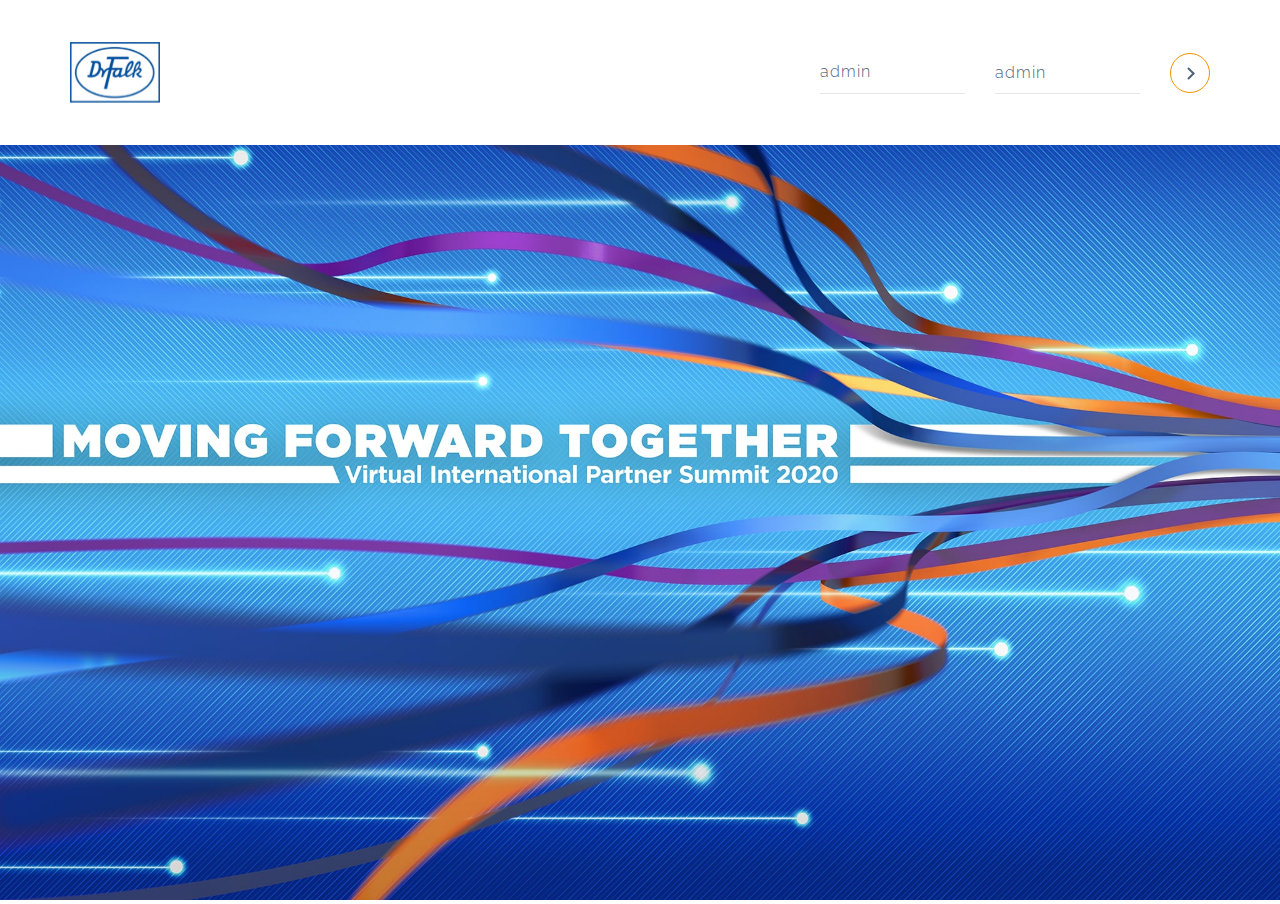
==== commit ce548ff1: "Git Fix" ====
--- a/index.html
+++ b/index.html
@@ -27,9 +27,9 @@
         </div>
         <div class="enter-form">
           <form action="" class="form form-signup">
-            <input id="signup-name" type="text" name="user_name" placeholder="Your username" required>
-            <input id="signup-password" type="password" autocomplete="on" name="user_password"
-              placeholder="Your password" required>
+            <input id="signup-name" type="text" name="user_name" placeholder="admin" required>
+            <input id="signup-password" type="password" autocomplete="on" name="user_password" placeholder="admin"
+              required>
             <button class="disabled" id="submit" type="submit"></button>
           </form>
         </div>
--- a/css/app.css
+++ b/css/app.css
@@ -1266,6 +1266,132 @@
      object-position: left;
 }
 
+.stream .video__lining {
+  display: -webkit-box;
+  display: -ms-flexbox;
+  display: flex;
+  -webkit-box-align: center;
+      -ms-flex-align: center;
+          align-items: center;
+  -webkit-box-pack: center;
+      -ms-flex-pack: center;
+          justify-content: center;
+  position: relative;
+  overflow: hidden;
+  height: 100%;
+}
+
+.stream .video__image {
+  width: 100%;
+  position: static;
+  max-width: unset;
+  height: auto;
+}
+
+.stream .video__image_ie {
+  position: relative;
+  z-index: 0;
+  display: none;
+}
+
+.stream .video__heading {
+  color: #ffffff;
+}
+
+.stream .video__title {
+  text-transform: uppercase;
+  margin-bottom: 0;
+  width: 214px;
+  margin-right: 60px;
+}
+
+.stream .video__wrapper {
+  display: -webkit-box;
+  display: -ms-flexbox;
+  display: flex;
+  -webkit-box-align: center;
+      -ms-flex-align: center;
+          align-items: center;
+  -webkit-box-pack: justify;
+      -ms-flex-pack: justify;
+          justify-content: space-between;
+}
+
+.stream .video__heading-wrapper {
+  z-index: 2;
+  position: absolute;
+  text-align: center;
+  width: 100%;
+  height: 100%;
+  top: 0;
+  left: 0;
+  right: 0;
+  bottom: 0;
+  display: -webkit-box;
+  display: -ms-flexbox;
+  display: flex;
+  -webkit-box-align: center;
+      -ms-flex-align: center;
+          align-items: center;
+  -webkit-box-pack: center;
+      -ms-flex-pack: center;
+          justify-content: center;
+  -webkit-box-orient: vertical;
+  -webkit-box-direction: normal;
+      -ms-flex-direction: column;
+          flex-direction: column;
+}
+
+.stream .video__heading-wrapper:hover .video__heading-icon:before, .stream .video__heading-wrapper:active .video__heading-icon:before, .stream .video__heading-wrapper:focus .video__heading-icon:before {
+  opacity: 0;
+  -webkit-transition: all 0.3s ease-in-out;
+  transition: all 0.3s ease-in-out;
+}
+
+.stream .video__heading-wrapper:hover .video__heading-icon:after, .stream .video__heading-wrapper:active .video__heading-icon:after, .stream .video__heading-wrapper:focus .video__heading-icon:after {
+  opacity: 1;
+  -webkit-transition: all 0.3s ease-in-out;
+  transition: all 0.3s ease-in-out;
+}
+
+.stream .video__heading-icon {
+  margin: 0 auto 10px;
+  position: relative;
+  width: 139px;
+  height: 139px;
+}
+
+.stream .video__heading-icon:before, .stream .video__heading-icon:after {
+  background-repeat: no-repeat;
+  background-position: 50% 50%;
+  background-size: contain;
+  content: '';
+  position: absolute;
+  width: 100%;
+  height: 100%;
+  top: 50%;
+  left: 50%;
+  -webkit-transform: translate(-50%, -50%);
+          transform: translate(-50%, -50%);
+  opacity: 1;
+  -webkit-transition: all 0.3s ease-in-out;
+  transition: all 0.3s ease-in-out;
+}
+
+.stream .video__heading-icon:after {
+  opacity: 0;
+  -webkit-transition: all 0.3s ease-in-out;
+  transition: all 0.3s ease-in-out;
+}
+
+.stream .ie .video__image_ie {
+  display: block;
+}
+
+.stream .ie .video picture {
+  display: none;
+}
+
 .stream .wrapper--timer {
   padding-right: 0;
   -ms-flex-wrap: wrap;
@@ -1360,7 +1486,6 @@
   background: #8C1E82;
   color: #ffffff;
   position: relative;
-  height: 100%;
 }
 
 .stream-box--wrapper-video {
@@ -1671,10 +1796,6 @@
   padding-top: 15px;
   padding-bottom: 25px;
   color: #000;
-}
-
-.stream .seconds-block {
-  display: none;
 }
 
 .ie .video__image_ie {
